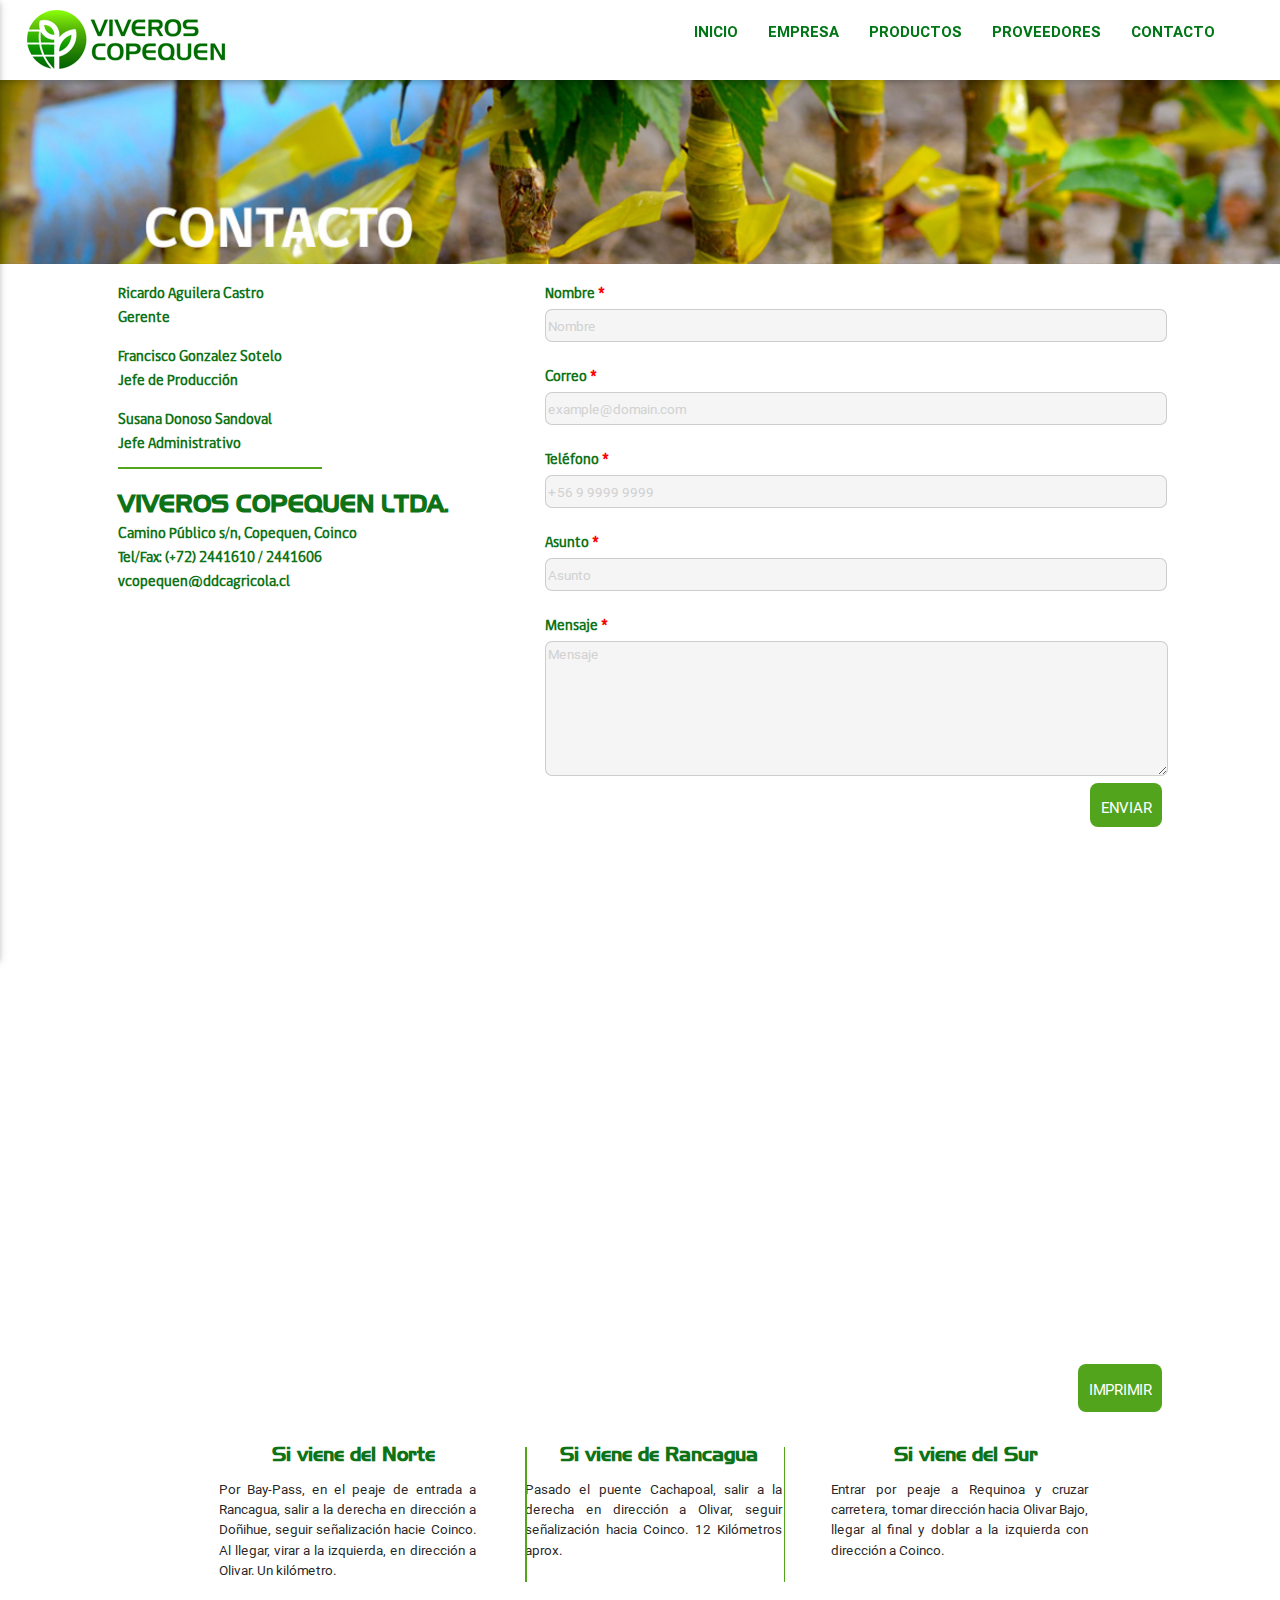
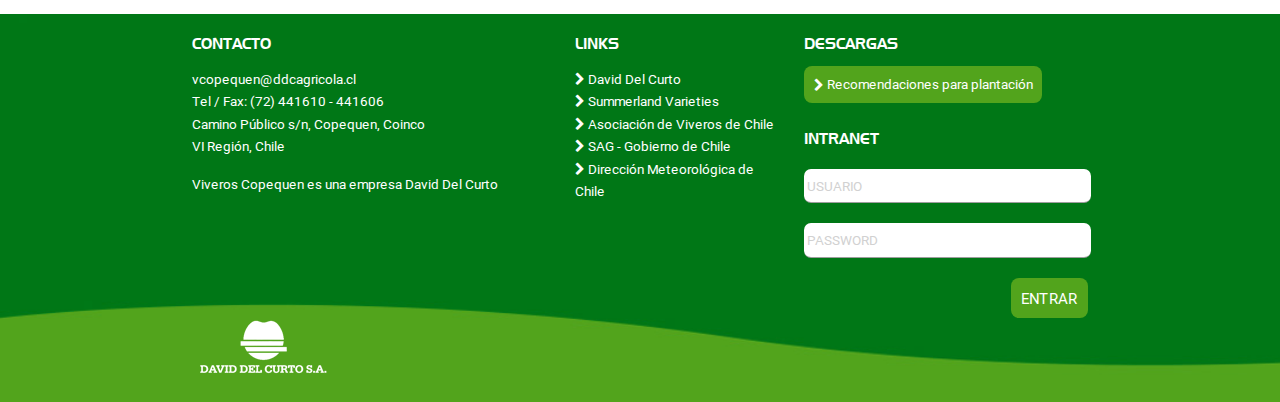
==== contacto.html @ 090f1478 "desarrollo" ====
<!DOCTYPE html>
<html>
  <head>
    <meta charset="utf-8">
    <meta name="viewport" content="width=device-width, initial-scale=1.0"/>
    <title>Viveros Copequen</title>
    <link rel="icon" type="image/png" href="" />
  <link rel="stylesheet" href="css/materialize.css">
  <link href="https://fonts.googleapis.com/icon?family=Material+Icons" rel="stylesheet"/>
  <link rel="stylesheet" href="path/to/font-awesome/css/font-awesome.min.css">
  <link rel="stylesheet" type="text/css" href="https://maxcdn.bootstrapcdn.com/font-awesome/4.6.3/css/font-awesome.min.css">
  <link type="text/css" rel="stylesheet" href="css/main.css"/>
  </head>
  <body>
    <div class="container-fluid">
      <div class="navbar-fixed">
      <nav>
          <div class="nav-wrapper">
            <img class="logo-viveros responsive-img" src="img/logos/logo-viveros.png">
            <a href="#" data-activates="mobile-demo" class="button-collapse"><i class="material-icons">menu</i></a>
            <ul class="right hide-on-med-and-down">
              <li><a href="index.html">INICIO</a></li>
              <li><a href="empresa.html">EMPRESA</a></li>
              <li><a href="productos.html">PRODUCTOS</a></li>
              <li><a href="proveedores.html">PROVEEDORES</a></li>
              <li><a href="contacto.html">CONTACTO</a></li>
            </ul>
            <ul class="side-nav" id="mobile-demo">
              <li><a href="index.html">INICIO</a></li>
              <li><a href="empresa.html">EMPRESA</a></li>
              <li><a href="productos.html">PRODUCTOS</a></li>
              <li><a href="proveedores.html">PROVEEDORES</a></li>
              <li><a href="contacto.html">CONTACTO</a></li>
            </ul>
          </div>
      </nav>
    </div>
    <section class="banner-5 container-fluid">
      <div class="row">
        <div class="col m12 s12">
        
        </div>
      </div>
    </section>
    <section id="contacto">
      <div class="row">
        <div class="col s12 m4 offset-m1">
          <h6 class="title-green pd-top">Ricardo Aguilera Castro</h6>
          <h6 class="title-green">Gerente</h6>
          <h6 class="title-green pd-top">Francisco Gonzalez Sotelo</h6>
          <h6 class="title-green">Jefe de Producción</h6>
          <h6 class="title-green pd-top">Susana Donoso Sandoval</h6>
          <h6 class="title-green">Jefe Administrativo</h6>
          <hr class="green-hr pull-left" width="50%">
          <h5 class="title-green pd-top slickers">VIVEROS COPEQUEN LTDA.</h5>
          <h6 class="title-green">Camino Público s/n, Copequen, Coinco</h6>
          <h6 class="title-green">Tel/Fax: (+72) 2441610 / 2441606</h6>
          <h6 class="title-green">vcopequen@ddcagricola.cl</h6>
        </div>
        <div class="col s12 m6">
          <form class="pd-top" id="formContacto" method="post" >
              <h6 class="title-green">Nombre <span style="color: red; font-weight: bold; font-size: 1em;">*</span></h6>
              <input type="text" name="nombre" placeholder="Nombre" id="nombre">
              <h6 class="title-green">Correo <span style="color: red; font-weight: bold; font-size: 1em;">*</span></h6>
              <input type="text" name="correo" placeholder="example@domain.com" id="correo">
              <h6 class="title-green">Teléfono <span style="color: red; font-weight: bold; font-size: 1em;">*</span></h6>
              <input type="text" name="telefono" placeholder="+56 9 9999 9999" id="telefono">
              <h6 class="title-green">Asunto <span style="color: red; font-weight: bold; font-size: 1em;">*</span></h6>
              <input type="text" name="asunto" placeholder="Asunto" id="asunto">
              <h6 class="title-green">Mensaje <span style="color: red; font-weight: bold; font-size: 1em;">*</span></h6>
              <textarea placeholder="Mensaje" id="mensaje" name="mensaje"></textarea>
              <input type="submit" class="boton text-white pull-right pd-top no-border-button" value="ENVIAR">
          </form>
        </div>
      </div>
    </section>
    <section id="mapa" class="mr-top">
      <div class="row center-align">
        <div class="col s12 m12">
          <iframe src="https://www.google.com/maps/embed?pb=!1m18!1m12!1m3!1d3322.333916991282!2d-70.57171768528313!3d-33.62258298072498!2m3!1f0!2f0!3f0!3m2!1i1024!2i768!4f13.1!3m3!1m2!1s0x9662d64bea961395%3A0xfde62e393fd11a45!2sCamino+Publico!5e0!3m2!1ses-419!2scl!4v1477175937212" width="80%" height="450" frameborder="0" style="border:0" allowfullscreen></iframe>
        </div>
      </div>
      <div class="row">
        <div class="col s12 m11">
          <a href="#" class="boton text-white pull-right pd-top">IMPRIMIR</a>
        </div>
      </div>
      <div class="container">
        <div class="row center-align">
          <div class="col s12 m4">
            <h5 class="title-green mr-left slickers" style="font-size: 1.3em;">Si viene del Norte</h5>
            <p class="parrafo-injertos mr-left">Por Bay-Pass, en el peaje de entrada a Rancagua, salir a
            la derecha en dirección a Doñihue, seguir señalización
            hacie Coinco. Al llegar, virar a la izquierda, en dirección
            a Olivar. Un kilómetro.</p>
          </div>
          <div class="linea-verde hide-on-med-and-down"></div>
          <div class="col s12 m4">
            <h5 class="title-green mr-left slickers" style="font-size: 1.3em;">Si viene de Rancagua</h5>
            <p class="parrafo-injertos mr-left">Pasado el puente Cachapoal, salir a la derecha en dirección
            a Olivar, seguir señalización hacia Coinco.
            12 Kilómetros aprox.</p>
          </div>
          <div class="linea-verde2 hide-on-med-and-down"></div>
          <div class="col s12 m4">
            <h5 class="title-green mr-left slickers" style="font-size: 1.3em;">Si viene del Sur</h5>
            <p class="parrafo-injertos mr-left">Entrar por peaje a Requinoa y cruzar carretera, tomar
            dirección hacia Olivar Bajo, llegar al final y doblar
            a la izquierda con dirección a Coinco.</p>
          </div>
        </div>
      </div>
    </section>
    <footer class="pd-top">
      <div class="container">
        <div class="row">
          <div class="col s12 m5">
            <h6 class="text-white slickers">CONTACTO</h6>
            <ul>
              <li>
                <span class="text-footer">
                  <a href="mailto:vcopequen@ddcagricola.cl">vcopequen@ddcagricola.cl</a>
                </span>
              </li>
              <li><span class="text-footer">Tel / Fax: (72) 441610 - 441606</span></li>
              <li><span class="text-footer">Camino Público s/n, Copequen, Coinco</span></li>
              <li><span class="text-footer">VI Región, Chile</span></li>    
            </ul>
            <div class="row">
              <div class="col m12 s12">
                <span class="text-footer">Viveros Copequen es una empresa David Del Curto</span>
              </div>
            </div>
            <div class="row">
              <div class="col s12 m12">
                <img src="img/logos/curto.png" class="logo-curto">
              </div>
            </div>
          </div>
          <div class="col s12 m3">
            <h6 class="text-white slickers">LINKS</h6>
            <ul>
              <li>
                <span class="text-footer">
                  <a href="http://www.daviddelcurto.cl/" target=”_blank”><i class="fa fa-chevron-right" aria-hidden="true"></i> David Del Curto</a>
                </span>
              </li>
              <li>
                <span class="text-footer">
                  <a href="https://www.summerlandvarieties.com/" target=”_blank”><i class="fa fa-chevron-right" aria-hidden="true"></i> Summerland Varieties</a>
                </span>
              </li>
              <li>
                <span class="text-footer">
                  <a href="http://www.viverosdechile.cl/"><i class="fa fa-chevron-right" aria-hidden="true"></i> Asociación de Viveros de Chile</a>
                </span>
              </li>
              <li>
                <span class="text-footer">
                  <a href="http://www.sag.cl/" target=”_blank”><i class="fa fa-chevron-right" aria-hidden="true"></i> SAG - Gobierno de Chile</a>
                </span>
              </li>
              <li>
                <span class="text-footer">
                  <a href="http://www.meteochile.cl" target=”_blank”><i class="fa fa-chevron-right" aria-hidden="true"></i> Dirección Meteorológica de Chile</a>
                </span>
              </li>   
            </ul>
          </div>
          <div class="col s12 m4">
            <h6 class="text-white slickers">DESCARGAS</h6>
            <div class="row pd-top">
              <div class="col s12 m12">
                <a href="http://www.viveroscopequen.cl/recomendaciones.pdf" class="boton text-footer waves-light btn-descargas" target=”_blank”><i class="fa fa-chevron-right" aria-hidden="true"></i> Recomendaciones para plantación</a>
              </div>
            </div>  
            <h6 class="text-white pd-top slickers">INTRANET</h6>
            <form class="pd-top" id="formLogin" action="http://www.viveroscopequen.cl/intranet/codigonet/entrar" method="post" onsubmit="return validLogin()">
              <input type="text" name="usuario" id="usuario" placeholder="USUARIO">
              <input type="text" name="clave" id="password" placeholder="PASSWORD">
              <input type="submit" value="ENTRAR" class="boton text-white pull-right no-border-button">
            </form>
          </div>
        </div>
      </div>  
    </footer>
    </div>
    <script type="text/javascript" src="js/jquery.js"></script>
  <script type="text/javascript" src="js/materialize.min.js"></script>
  <script type="text/javascript" src="js/main.js"></script>
  <script type="text/javascript" src="js/validacion.js"></script>
  <script type="text/javascript" src="js/enviar.js"></script>
  </body>
</html>
---- css/main.css ----
@font-face {
  font-family: "slickers";
  src: url("../fonts/slickers/SlickerRegular.ttf");
}
@font-face {
  font-family: "gobCL";
  src: url("../fonts/gobCL/gobCL_Regular.otf");
}

.logo-viveros{
	padding: 0.2rem 1rem;
	margin-left: 0.5em;
	max-width: 250px !important;
    margin-top: 3px;
}
.navbar-fixed nav{
	background-color: #FFFFFF !important;
	height: 80px !important;
}
nav ul a {
    color: #007616 !important;
    font-weight: bold;
}
nav ul a:hover{
	color: #FFFFFF !important;
	background-color: #007616 !important;
	height: 65px;
}
nav a:hover{
	color: #FFFFFF !important;
	background-color: #007616 !important;
}
nav a{
	color: #007616 !important;
    font-weight: bold;
}
.slider .indicators {
    margin: 50px !important;
    z-index: 2 !important;
}
#video{
	background-color: #C8D2AA;
}
.title-green{
	color: #0E7316;
	font-weight: 900;
    font-family: "gobCL";
}
.play-video{
	position: absolute;
	top: 8em;
    left: 17em;
}
.img-play{
	width: 8em;
	height: 8em;
}
.img-video{
	position: relative;
}
.close-video{
	color: #666;
	font-size: 2em;
}
footer{
	background-image: url(../img/fondos/fondo-footer.jpg);
	background-size: cover;
	height: 100%;
	padding: 5% 0;
	position: relative;
}
.logo-curto{
	position: absolute;
	bottom: 1.6em;
}
.text-footer{
	color: #fff;
	font-size: 0.9em;
}
.text-footer a{
	color: #fff;
}
.text-white{
	color: #fff;
}
.boton{
	background-color: #52A41C;
	padding: 0.7em;
    border-radius: 8px;
    color: #fff;
}
.boton-light{
	background-color: #52A41C;
	padding: 0.7em;
    border-radius: 10px;
    color: #fff;
    padding-right: 1.8em;
}
.boton-dark{
	background-color: #007616;
	padding: 0.7em;
    border-radius: 10px;
    color: #fff;
    padding-right: 7em;
}
.boton-rojo{
	background-color: #F21236;
	padding: 0.7em;
    border-radius: 10px;
    color: #fff;
    padding-right: 5em;
}
.pd-top{
	padding-top: 1em;
}
footer input[type=text]{
	background-color: #FFF !important;
    border-radius: 7px !important;
    padding-left: 0.2em !important;
    height: 2.5em !important;
    font-size: 0.9em !important;
}
.footer{
	color: #fff;
	background-color: #52A41C;
	font-size: 0.8em;
}

.banner-2 {
    background-image: url(../img/fondos/fondo-2.jpg);
    background-size: cover;
    background-position: 50% 30%;
    height: 200px;
}
.banner-3 {
    background-image: url(../img/fondos/fondo-3.jpg);
    background-size: cover;
    background-position: 50% 30%;
    height: 200px;
}
.banner-4 {
    background-image: url(../img/fondos/fondo-4.jpg);
    background-size: cover;
    background-position: 50% 30%;
    height: 200px;
}
.banner-5 {
    background-image: url(../img/fondos/fondo-5.jpg);
    background-size: cover;
    background-position: 50% 30%;
    height: 200px;
}

@media (max-width: 480px) {
  .banner-2 {
    background-image: url(../img/fondos/fondo-2.jpg);
    background-size: cover;
    background-position: 20%;
    height: 100px;
  }
  .banner-3 {
    background-image: url(../img/fondos/fondo-3.jpg);
    background-size: cover;
    background-position: 20%;
    height: 100px;
  }
  .banner-4 {
    background-image: url(../img/fondos/fondo-4.jpg);
    background-size: cover;
    background-position: 20%;
    height: 100px;
  }
  .banner-5 {
    background-image: url(../img/fondos/fondo-5.jpg);
    background-size: cover;
    background-position: 20%;
    height: 100px;
  }
}

.fondo-2{
	width: 120%;
}
.green-hr{
	border: 1px solid #52A41C;
}
.parrafos{
	width: 75%;
	font-weight: bold;
}
.mr-top{
	margin-top: 4em;
}
.mr-bottom{
	margin-bottom: 4em;
}
.bajada-productos ul li{
	margin: 2em 0;
}
.img-productos{
	max-width: 60%;
}
.btn-productos{
	background-color: #d6ff87;
	padding: 0.3em;
    border-radius: 10px;
    color: #007616;
    display: block;
    text-align: left;
    font-weight: bold;
    font-size: 1.2em;
}
.parrafo-productos{
	text-align: justify;
}
.parrafo-injertos{
	text-align: justify;
	font-size: 0.9em;
}
.back-rojo{
	background-color: #F21236;
}
.linea-blanca{
	width: 0.1em;
    height: 7em;
    background-color: #fff;
    margin: 1em 4em;
    position: absolute;
    right: 41em;
}
.linea-blanca2{
	width: 0.1em;
    height: 10em;
    background-color: #fff;
    margin: 0.5em 4em;
    position: absolute;
    right: 41em;
}
.hr-white{
	border: 1px solid #FFF;
}
.parrafo-injertos span{
	font-size: 1.4em;
}
.p-light{
	margin-left: 3em;
}
#contacto input[type=text]{
	background-color: #f5f5f5 !important;
    border-radius: 7px !important;
    padding-left: 0.2em !important;
    height: 2.3em !important;
    font-size: 0.9em !important;
    border: solid 1px rgba(102, 102, 102, 0.28) !important;
}
#contacto textarea{
	background-color: #f5f5f5 !important;
    border-radius: 7px !important;
    padding-left: 0.2em !important;
    font-size: 0.9em !important;
    border: solid 1px rgba(102, 102, 102, 0.28) !important;
    height: 10em;
    width: 101%;

}
.linea-verde2{
	width: 0.1em;
    height: 9em;
    background-color: #52A41C;
    margin: 1em 4em;
    position: absolute;
    right: 29em;
}
.linea-verde{
	width: 0.1em;
    height: 9em;
    background-color: #52A41C;
    margin: 1em 4em;
    position: absolute;
    left: 31em;
}
.mr-left{
	margin-left: 2em;
}
.right{
	margin-right: 50px !important;
}
.slickers{
    font-family: "slickers";
}
.gob{
    font-family: "gobCL";
    font-weight: 900;
}

#toast-container {
  top: auto !important;
  left: auto !important;
  bottom: 10%;
  left:7%;
}

.error{
    color: #fff;
    background-color: #ff5555;
}

.success{
    color: #fff;
    background-color: #52A41C;
}
.no-border-button{
    border: none !important;
}
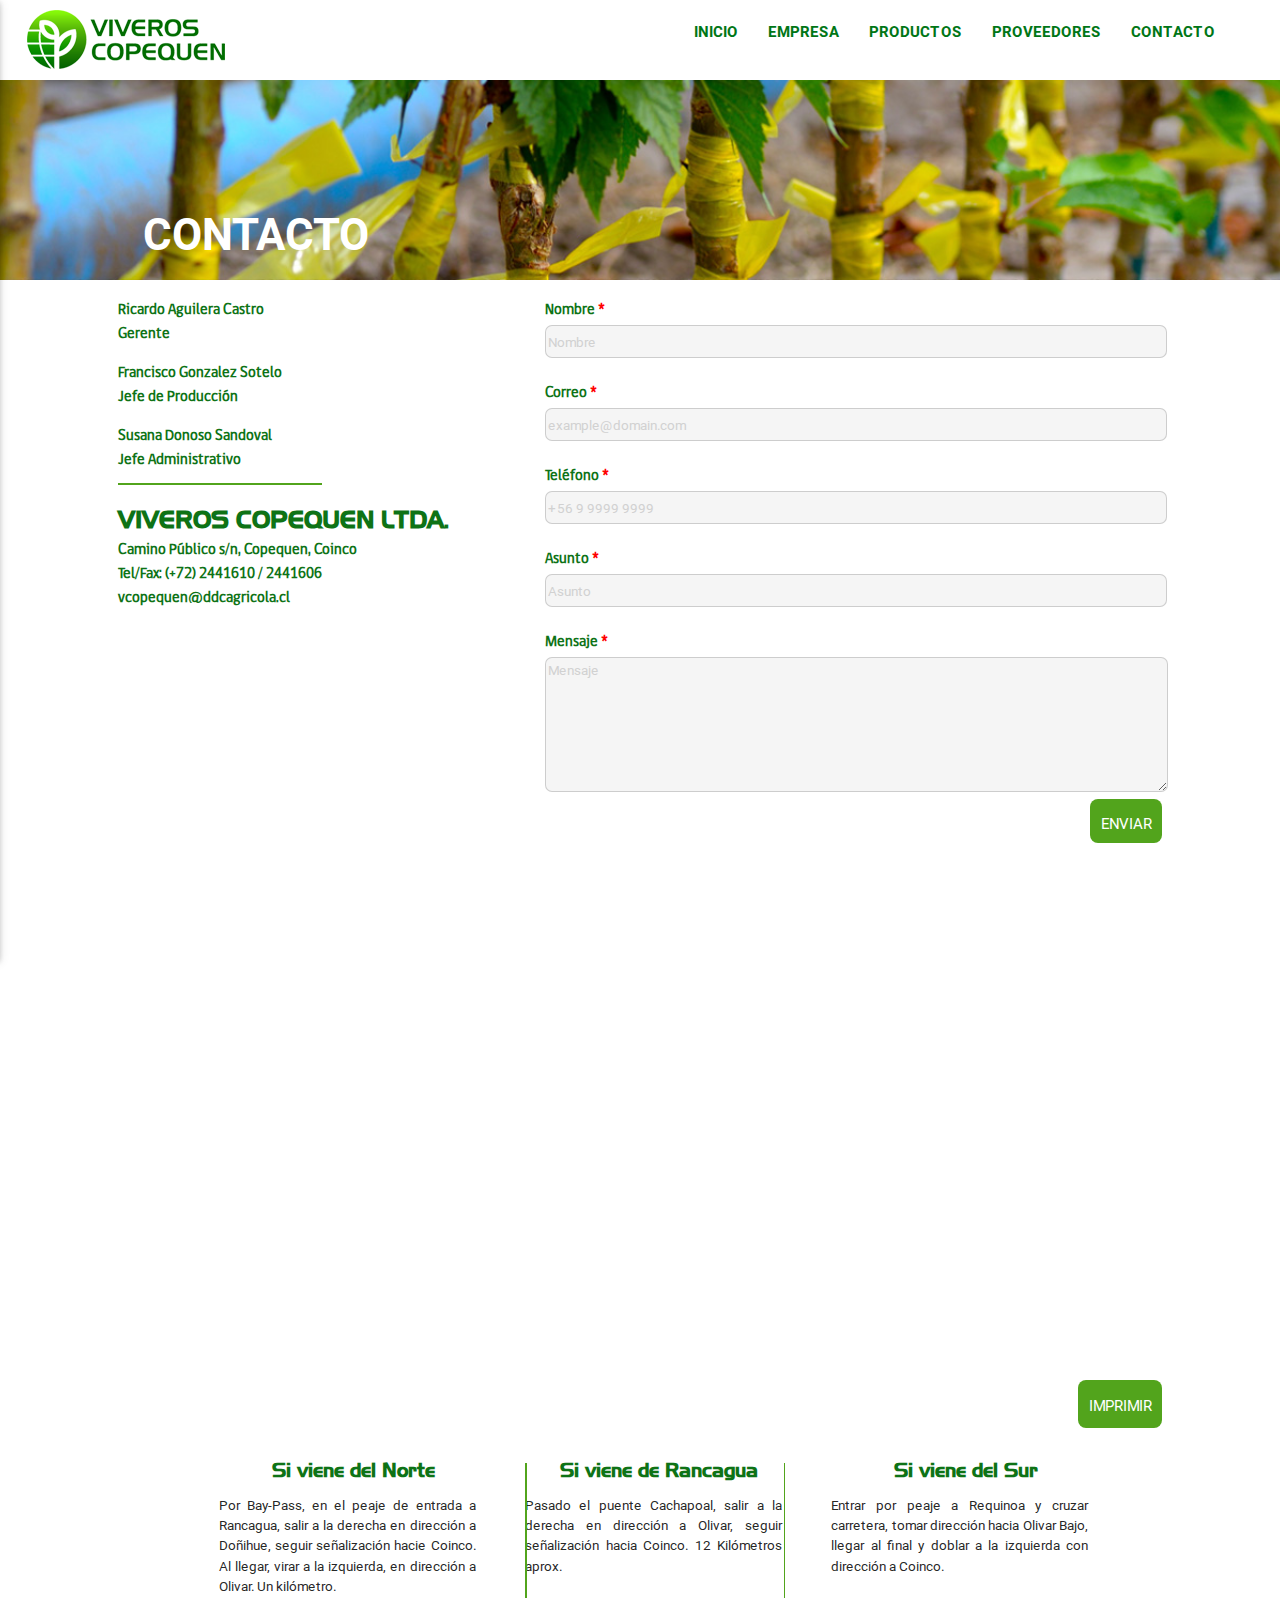
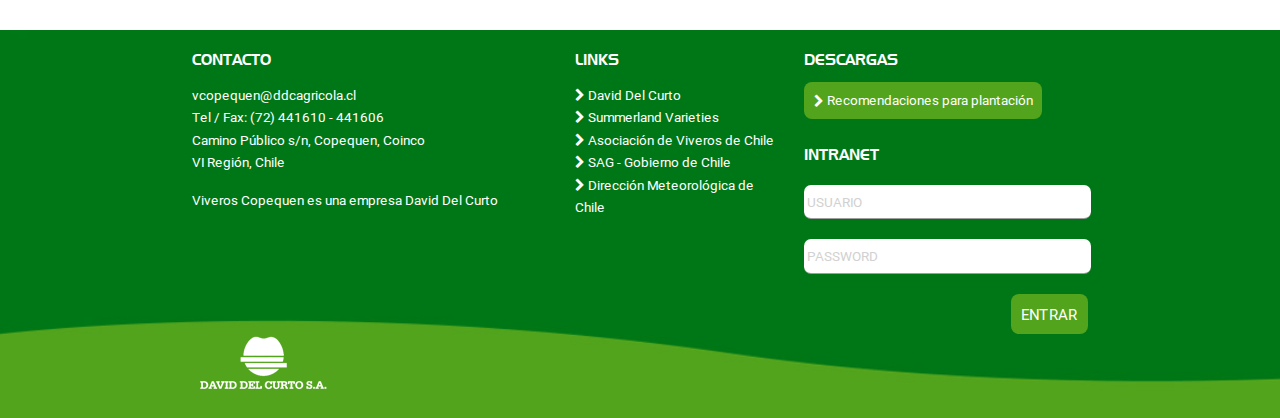
==== commit bda28d18: "cambios solicitados por cliente, cambio video y mapa" ====
--- a/contacto.html
+++ b/contacto.html
@@ -13,7 +13,7 @@
   </head>
   <body>
     <div class="container-fluid">
-      <div class="navbar-fixed">
+      <div class="navbar">
       <nav>
           <div class="nav-wrapper">
             <img class="logo-viveros responsive-img" src="img/logos/logo-viveros.png">
@@ -38,7 +38,7 @@
     <section class="banner-5 container-fluid">
       <div class="row">
         <div class="col m12 s12">
-        
+          <h3 class="text-white text-bold">CONTACTO</h3>
         </div>
       </div>
     </section>
@@ -77,7 +77,7 @@
     <section id="mapa" class="mr-top">
       <div class="row center-align">
         <div class="col s12 m12">
-          <iframe src="https://www.google.com/maps/embed?pb=!1m18!1m12!1m3!1d3322.333916991282!2d-70.57171768528313!3d-33.62258298072498!2m3!1f0!2f0!3f0!3m2!1i1024!2i768!4f13.1!3m3!1m2!1s0x9662d64bea961395%3A0xfde62e393fd11a45!2sCamino+Publico!5e0!3m2!1ses-419!2scl!4v1477175937212" width="80%" height="450" frameborder="0" style="border:0" allowfullscreen></iframe>
+          <iframe src="https://www.google.com/maps/embed?pb=!1m18!1m12!1m3!1d13192.132279260855!2d-70.92872167353893!3d-34.24769978884889!2m3!1f0!2f0!3f0!3m2!1i1024!2i768!4f13.1!3m3!1m2!1s0x966365c4bb240743%3A0x83d7e0133a2e70d4!2sCopequen%2C+Coinco%2C+VI+Regi%C3%B3n!5e0!3m2!1ses-419!2scl!4v1478207555286" width="80%" height="450" frameborder="0" style="border:0" allowfullscreen></iframe>
         </div>
       </div>
       <div class="row">
--- a/css/main.css
+++ b/css/main.css
@@ -13,7 +13,7 @@
 	max-width: 250px !important;
     margin-top: 3px;
 }
-.navbar-fixed nav{
+.navbar nav{
 	background-color: #FFFFFF !important;
 	height: 80px !important;
 }
@@ -127,25 +127,25 @@
 }
 
 .banner-2 {
-    background-image: url(../img/fondos/fondo-2.jpg);
+    background-image: url(../img/fondos/foto-empresa.jpg);
     background-size: cover;
     background-position: 50% 30%;
     height: 200px;
 }
 .banner-3 {
-    background-image: url(../img/fondos/fondo-3.jpg);
+    background-image: url(../img/fondos/foto-productos.jpg);
     background-size: cover;
     background-position: 50% 30%;
     height: 200px;
 }
 .banner-4 {
-    background-image: url(../img/fondos/fondo-4.jpg);
+    background-image: url(../img/fondos/foto-proveedores.jpg);
     background-size: cover;
     background-position: 50% 30%;
     height: 200px;
 }
 .banner-5 {
-    background-image: url(../img/fondos/fondo-5.jpg);
+    background-image: url(../img/fondos/foto-contacto.jpg);
     background-size: cover;
     background-position: 50% 30%;
     height: 200px;
@@ -153,28 +153,31 @@
 
 @media (max-width: 480px) {
   .banner-2 {
-    background-image: url(../img/fondos/fondo-2.jpg);
+    background-image: url(../img/fondos/foto-empresa.jpg);
     background-size: cover;
     background-position: 20%;
     height: 100px;
   }
   .banner-3 {
-    background-image: url(../img/fondos/fondo-3.jpg);
+    background-image: url(../img/fondos/foto-productos.jpg);
     background-size: cover;
     background-position: 20%;
     height: 100px;
   }
   .banner-4 {
-    background-image: url(../img/fondos/fondo-4.jpg);
+    background-image: url(../img/fondos/foto-proveedores.jpg);
     background-size: cover;
     background-position: 20%;
     height: 100px;
   }
   .banner-5 {
-    background-image: url(../img/fondos/fondo-5.jpg);
+    background-image: url(../img/fondos/foto-contacto.jpg);
     background-size: cover;
     background-position: 20%;
     height: 100px;
+  }
+  .text-bold{
+    padding: 0 !important;
   }
 }
 
@@ -311,4 +314,9 @@
 }
 .no-border-button{
     border: none !important;
+}
+.text-bold{
+    font-weight: 900;
+    padding-top: 2.5em;
+    padding-left: 3em;
 }